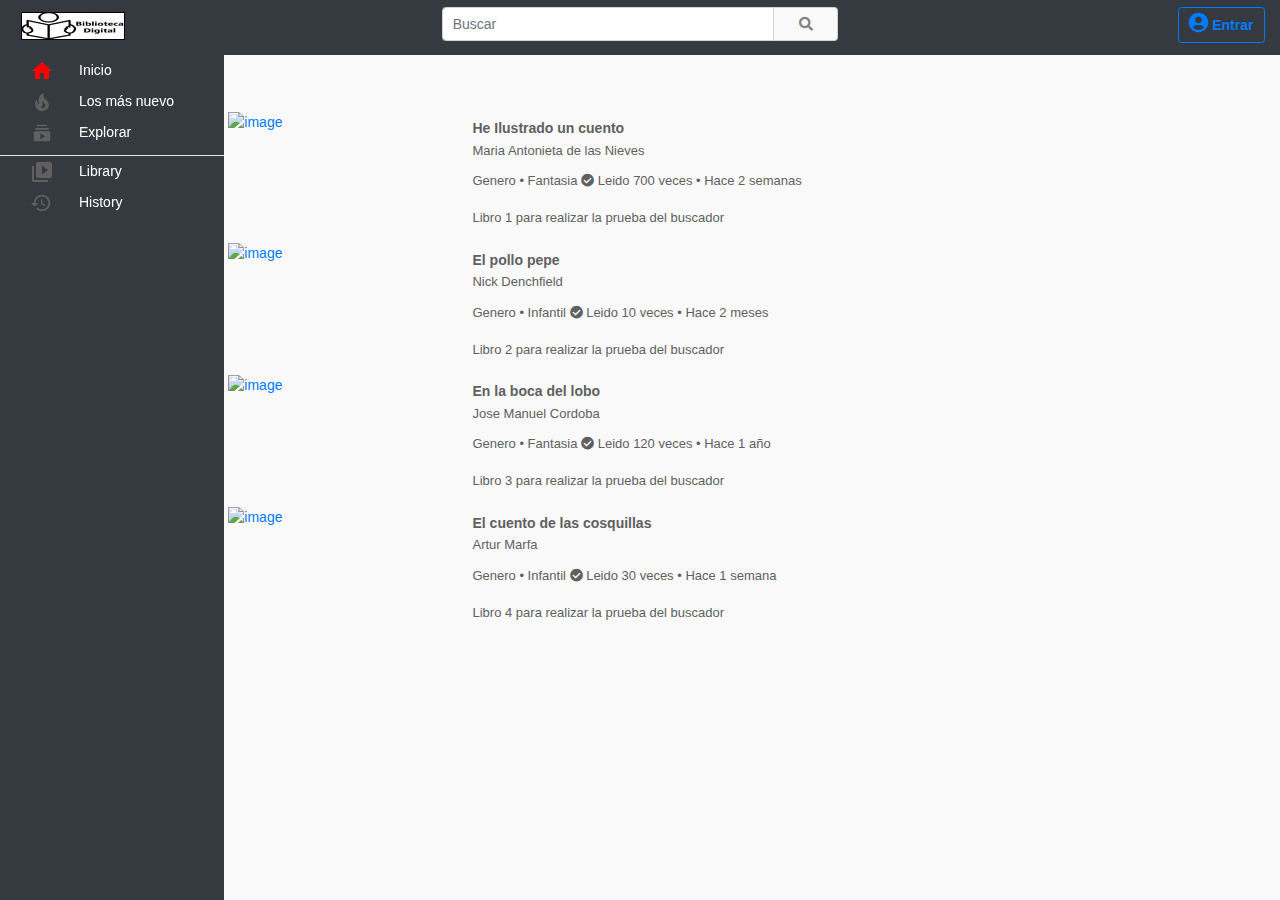
==== Practica 9/resultados.html @ be83bd9a "Practica del proyecto" ====
<!DOCTYPE html>
<html>
<head>
<head>
	<title>Biblioteca Virtual</title>
	<meta charset="utf-8">
  <meta name="viewport" content="width=device-width, initial-scale=1">
	 <link rel="stylesheet" type="text/css" href="css1/bootstrap.css">

 <link rel="stylesheet" type="text/css" href="css1/all.min.css">
 <link rel="stylesheet" type="text/css" href="css1/fontawesome.css"> 
 <link rel="stylesheet" type="text/css" href="css1/style.css">
 
 

</head>

 

</head>
<body>
<!-- Top navbar -->
<nav class="container-fluid fixed-top bg-dark pt-2 " id="top_nav"">
   	<div class="row">
  		<div class="col-4 pl-4">
    		<a class="navbar-brand" href="index.html"><img src="images/logo1.jpg"></a>
    	</div>
    	<div class="col-4">
    		<form action="result.html" method="get">
		    <div class="input-group mb-3">
			  <input type="text" class="form-control search" placeholder="Buscar">
			  <div class="input-group-append">
			    <button type="submit" class="btn btn-outline-secondary" data-toggle="tooltip" data-placement="bottom" title="Search!"><i class="fas fa-search"></i></button>
			  </div>
			</div>
		</form>
		</div>
		<div class="col-4 text-right">
			<a href="login.html" class="btn btn-outline-primary"><i class="fas fa-user-circle" style="font-size: 20px;"></i> <span style="font-size:14px; font-weight: 600;">Entrar</span></a>
		</div>
	</div>
</nav>
<!-- Top navbar -->

<!-- mobile top navbar -->
<nav class="container-fluid fixed-top bg-white pt-3" id="top_nav_mobile">
   	<div class="row">
  		<div class="col-3 pl-4">
    		<a class="navbar-brand" href="index.html"><img src="images/logo1.jpg" class="mb-2"></a>
    	</div>
    	<div class="col-7">
    		<form>
		    <div class="input-group mb-3">
			  <input type="text" class="form-control search" placeholder="Buscar">
			  <div class="input-group-append">
			    <button class="btn btn-outline-secondary" data-toggle="tooltip" data-placement="bottom" title="Search!"><i class="fas fa-search"></i></button>
			  </div>
			</div>
		</form>
		</div>
		<div class="col-2 text-right">
			<a href="login.html"><i class="fas fa-user-circle" style="font-size: 30px;"></i></a>
		</div>
	</div>
</nav>

	<!-- Barra Lateral -->
 <nav class="main-nav bg-dark">
      <ul>
        <li class="">
          <a href="index.html">
          	<span class="fa fa-2x">
	            <svg style="display: block; height: 24px; width: 24px;margin: auto;" viewBox="0 0 24 24">
				   <path d="M10 20v-6h4v6h5v-8h3L12 3 2 12h3v8" fill="red"></path>
				</svg>
			</span>
            <span class="nav-text" style="color: white">
                Inicio
            </span>
          </a>
        </li>

        <li class="has-subnav">
          <a href="trending.html">
          	<span class="fa fa-2x">
	            <svg style="display: block; height: 24px; width: 24px;margin: auto;" viewBox="0 0 24 24">
				  <path d="M17.53 11.2c-.23-.3-.5-.56-.76-.82-.65-.6-1.4-1.03-2.03-1.66-1.46-1.46-1.78-3.87-.85-5.72-.9.23-1.75.75-2.45 1.32C8.9 6.4 7.9 10.07 9.1 13.22c.04.1.08.2.08.33 0 .22-.15.42-.35.5-.22.1-.46.04-.64-.12-.06-.05-.1-.1-.15-.17-1.1-1.43-1.28-3.48-.53-5.12C5.87 10 5 12.3 5.12 14.47c.04.5.1 1 .27 1.5.14.6.4 1.2.72 1.73 1.04 1.73 2.87 2.97 4.84 3.22 2.1.27 4.35-.12 5.96-1.6 1.8-1.66 2.45-4.3 1.5-6.6l-.13-.26c-.2-.45-.47-.87-.78-1.25zm-3.1 6.3c-.28.24-.73.5-1.08.6-1.1.38-2.2-.16-2.88-.82 1.2-.28 1.9-1.16 2.1-2.05.17-.8-.14-1.46-.27-2.23-.12-.74-.1-1.37.2-2.06.15.38.35.76.58 1.06.76 1 1.95 1.44 2.2 2.8.04.14.06.28.06.43.03.82-.32 1.72-.92 2.26z" fill="#606060"></path>
				</svg>
			</span>
            <span class="nav-text" style="color: white">
           	  Los más nuevo
            </span>
          </a>
        </li>

        <li class="has-subnav mb-2">
          <a href="subscription.html">
           <span class="fa fa-2x">
	            <svg style="display: block; height: 24px; width: 24px;margin: auto;" viewBox="0 0 24 24">
				  <path d="M18.7 8.7H5.3V7h13.4v1.7zm-1.7-5H7v1.6h10V3.7zm3.3 8.3v6.7c0 1-.7 1.6-1.6 1.6H5.3c-1 0-1.6-.7-1.6-1.6V12c0-1 .7-1.7 1.6-1.7h13.4c1 0 1.6.8 1.6 1.7zm-5 3.3l-5-2.7V18l5-2.7z" fill="#606060"></path>
				</svg>
			</span>
            <span class="nav-text" style="color: white">
             Explorar
            </span>
          </a>
        </li>

        <li class="has-subnav border-top">
          <a href="library.html">
             <span class="fa fa-2x">
	            <svg style="display: block; height: 24px; width: 24px;margin: auto;" viewBox="0 0 24 24">
				  <path d="M4 6H2v14c0 1.1.9 2 2 2h14v-2H4V6zm16-4H8c-1.1 0-2 .9-2 2v12c0 1.1.9 2 2 2h12c1.1 0 2-.9 2-2V4c0-1.1-.9-2-2-2zm-8 12.5v-9l6 4.5-6 4.5z" fill="#606060"></path>
				</svg>
			</span>
            <span class="nav-text" style="color: white">
              Library
            </span>
          </a>
        </li>
        <li class="has-subnav">
          <a href="history.html">
             <span class="fa fa-2x">
	            <svg style="display: block; height: 24px; width: 24px;margin: auto;" viewBox="0 0 24 24">
				 <path d="M11.9 3.75c-4.55 0-8.23 3.7-8.23 8.25H.92l3.57 3.57.04.13 3.7-3.7H5.5c0-3.54 2.87-6.42 6.42-6.42 3.54 0 6.4 2.88 6.4 6.42s-2.86 6.42-6.4 6.42c-1.78 0-3.38-.73-4.54-1.9l-1.3 1.3c1.5 1.5 3.55 2.43 5.83 2.43 4.58 0 8.28-3.7 8.28-8.25 0-4.56-3.7-8.25-8.26-8.25zM11 8.33v4.6l3.92 2.3.66-1.1-3.2-1.9v-3.9H11z" fill="#606060"></path>
				</svg>
			</span>
            <span class="nav-text" style="color: white">
                History
            </span>
          </a>
        </li>
      </ul>
    </nav>
      <!-- main content -->
  <div class="row main_container">
    <div class="col-md-2"></div>
    <div class="col-md-10">
      <!-- content section -->    
      

        <div class="container-fluid mt-4">
          <a href="#">
            <div class="card">
              <div class="row">
                <div class="col-md-3">
                  <img src="images /cuentos/cuento1.jpg" alt="image" width="100%" height="138" />
                </div>
                <div class="col-md-7 p-0 pt-2">
                  <div class="row">
                    <div class="col-1 ml-2 mr-3 desc_hide">
                      <img id="img" width="48" src="https://yt3.ggpht.com/a-/AOh14GinKFFtcXMMwrPfhFbie8tgLV0vMzfvVFSMlw=s68-c-k-c0x00ffffff-no-rj-mo" class="rounded-circle">
                    </div>
                    <div class="col-10">
                      <p class="mb-1 title" title="Full Song: KHAIRIYAT (BONUS TRACK) | CHHICHHORE | Sushant, Shraddha | Pritam, Amitabh B|Arijit Singh">He Ilustrado un cuento</p>
                      <p class="subtitle">
                        Maria Antonieta de las Nieves
                      </p>
                      <p class="subtitle">
                        Genero • Fantasia <i class="fas fa-check-circle"></i> 
                        Leido 700 veces • Hace 2 semanas
                      </p>
                      <div class="short_description">
                        Libro 1 para realizar la prueba del buscador
                      </div>
                    </div>
                  </div>
                  
                </div>
              </div>
            </a>
          </div>
        </div>
        <div class="container-fluid mt-2">
          <a href="https://docs.google.com/viewer?a=v&pid=sites&srcid=ZGVmYXVsdGRvbWFpbnxhdXRvbm9taWFjdWVudG90ZXJhcGlhfGd4OjMyM2IyYjBkOTFjZmQwNjI">
            <div class="card">
              <div class="row">
                <div class="col-md-3">
                  <img src="images /cuentos/cuento2.jpg" alt="image" width="100%" height="138" />
                </div>
                <div class="col-md-7 p-0 pt-2">
                  <div class="row">
                    <div class="col-1 ml-2 mr-3 desc_hide">
                      <img id="img" width="48" src="https://yt3.ggpht.com/a-/AOh14GinKFFtcXMMwrPfhFbie8tgLV0vMzfvVFSMlw=s68-c-k-c0x00ffffff-no-rj-mo" class="rounded-circle">
                    </div>
                    <div class="col-10">
                      <p class="mb-1 title" title="Full Song: KHAIRIYAT (BONUS TRACK) | CHHICHHORE | Sushant, Shraddha | Pritam, Amitabh B|Arijit Singh">El pollo pepe</p>
                      <p class="subtitle">
                        Nick Denchfield
                      </p>
                      <p class="subtitle">
                        Genero • Infantil <i class="fas fa-check-circle"></i> 
                        Leido 10 veces • Hace 2 meses
                      </p>
                      <div class="short_description">
                        Libro 2 para realizar la prueba del buscador
                      </div>
                    </div>
                  </div>
                  
                </div>
              </div>
            </a>
          </div>
        </div>
        <div class="container-fluid mt-2">
          <a href="#">
            <div class="card">
              <div class="row">
                <div class="col-md-3">
                  <img src="images /cuentos/cuento3.jpg" alt="image" width="100%" height="138" />
                </div>
                <div class="col-md-7 p-0 pt-2">
                  <div class="row">
                    <div class="col-1 ml-2 mr-3 desc_hide">
                      <img id="img" width="48" src="https://booknet.com/es/reader/en-la-boca-del-lobo-b174453" class="rounded-circle">
                    </div>
                    <div class="col-10">
                      <p class="mb-1 title" title="Full Song: KHAIRIYAT (BONUS TRACK) | CHHICHHORE | Sushant, Shraddha | Pritam, Amitabh B|Arijit Singh">En la boca del lobo</p>
                      <p class="subtitle">
                        Jose Manuel Cordoba
                      </p>
                      <p class="subtitle">
                        Genero • Fantasia <i class="fas fa-check-circle"></i> 
                        Leido 120 veces • Hace 1 año
                      </p>
                      <div class="short_description">
                        Libro 3 para realizar la prueba del buscador
                      </div>
                    </div>
                  </div>
                  
                </div>
              </div>
            </a>
          </div>
        </div>
        <div class="container-fluid mt-2">
          <a href="#">
            <div class="card">
              <div class="row">
                <div class="col-md-3">
                  <img class="main_img" src="images /cuentos/cuento4.jpg" alt="image" width="100%" height="138" />
                </div>
                <div class="col-md-7 p-0 pt-2">
                  <div class="row">
                    <div class="col-1 ml-2 mr-3 desc_hide">
                      <img id="img" width="48" src="https://edukame.com/el-cuento-de-las-cosquillas" class="rounded-circle">
                    </div>
                    <div class="col-10">
                      <p class="mb-1 title" title="Full Song: KHAIRIYAT (BONUS TRACK) | CHHICHHORE | Sushant, Shraddha | Pritam, Amitabh B|Arijit Singh">El cuento de las cosquillas</p>
                      <p class="subtitle">
                        Artur Marfa
                      </p>
                      <p class="subtitle">
                        Genero • Infantil <i class="fas fa-check-circle"></i> 
                        Leido 30 veces • Hace 1 semana
                      </p>
                      <div class="short_description">
                        Libro 4 para realizar la prueba del buscador
                      </div>
                    </div>
                  </div>
                  
                </div>
              </div>
            </a>
          </div>
        </div>


        <!-- content Section -->

<p><br></p>
<p><br></p>

      </div>
    </div>
    <!-- main content -->
        <script src="js/jquery-3.5.1.min.js"></script>
    <script src="js/popper.min.js"></script>
    <script src="js/bootstrap.min.js"></script>

    <script>
      $(document).ready(function(){
        $('[data-toggle="tooltip"]').tooltip();   
      });
    </script>
</body>
</html>
---- Practica 9/css1/style.css ----
html,body{
	font-size: 14px;
    font-family: Roboto, Arial, sans-serif;
    background: #f9f9f9;
    padding-top: 0px;
    margin-top: 0px;
}

.search{
	    padding: 1px 10px;
    font-size: 14px;
}
.btn-outline-secondary{
	font-size: 14px;
	background: #f9f9f9;
	border:solid 1px #d3d3d3;
	color: #828282;
}
.btn-outline-secondary:hover{
	background: #f8f8f8;
	border:solid 1px #d3d3d3;
	color:#333;
}


.fa {
    position: relative;
    text-align: center;
    vertical-align: middle;
    font-size: 20px;
}
.fa-2x{
	padding-left: 30px;
	padding-right: 20px;
}
.main-nav {
    background: #fff;
    /*border-right: 1px solid #e5e5e5;*/
    position: fixed;
    z-index: 1;
    margin-top: 55px;

}
.main-nav>ul {
    margin: 0rem 0rem;
    padding-inline-start: 0px;
}

nav ul,
nav li {
    outline: 0;
    margin: 0;
}
.main-nav li:hover>a,
nav.main-nav li.active>a{
    color: #030303;
    background-color: #bdbdbd;
}

.main-nav .nav-text, .main-nav li>a{
  padding: 5px;
}

.main-nav li>a {
      border-collapse: collapse;
      border-spacing: 0;
      color: #030303;
      font-size: 1rem;
      text-decoration: none;

}
.container-fluid .card{
	background: #f9f9f9; 
	border:0;
}
.container-fluid a{
	text-decoration: none;
}
.container-fluid .card a .title{
	font-size: 14px;
	font-weight: bold;
}
.main_container{
	background: #f9f9f9; 
	padding-top: 90px;
	width: 100%;
	overflow-x: hidden;
}
.main_container .row{
	background: #f9f9f9;
}
.main_container a{
	text-decoration: none;
}
.main_container .card{
	border:0px;
}
.main_container .card p{
	color:#030303;
	font-size: 14px;
    line-height: 1.2rem;
    max-height: 2.5rem;
    font-weight: 600;
    overflow: hidden;
}

.main_container .grid_title{
	color: #030303;
    font-size: 1.4rem;
    font-weight: 500;
    line-height: 2.4rem;
}
.main_container hr{
	border-bottom: solid 4px #e0e0e0;
}
.card a .title{
	color: #606060;
    -webkit-line-clamp: 2;
    display: block;
    max-height: 4.8rem;
    overflow: hidden;
    font-size: 1.2rem;
    font-weight: 400;
    line-height: 1.5rem;
    -webkit-box-orient: vertical;
    text-overflow: ellipsis;
    white-space: normal;
    display: -webkit-box;
}
.card a .subtitle{
	color: #606060;
    font-size: 13px;
    max-height: 1.2rem;
    font-weight: 400;
    overflow: hidden;
}
.short_description{
	color: #606060;
    padding-top: 4px;
    margin-bottom: 8px;
    display: block;
    max-height: 3.2rem;
    overflow: hidden;
    font-size: 13px;
    font-weight: 100;
}
.accordion_btn{
	color: #909090;
	font-family: inherit;
	font-size: 14px;
	font-weight: bold;
}
table tr{
	font-size: 12px;
	color:#606060;
}

@media (min-width:35.1em) {
  .fa, button .fas{
    display: table-cell;
    width: 3rem;
    
  }
  
  .main-nav:hover,
nav.main-nav.expanded {
    width: 16rem;
    overflow: visible;
}
  
  .main-nav{
    top: 0;
    bottom: 0;
    height: 100%;
    left: 0;
    /*width: 5rem;*/
    overflow: hidden;
    -webkit-transition: width .05s linear;
    transition: width .05s linear;
    -webkit-transform: translateZ(0) scale(1, 1);
  }

  
  .main-nav li {
    position: relative;
    display: block;
    width: 16rem;
  }
  .main-nav li>a {
      position: relative;
      display: table;
      -webkit-transform: translateZ(0) scale(1, 1);
      -webkit-transition: all .1s linear;
      transition: all .1s linear;
  }

  .main-nav .nav-text {
      position: relative;
      display: table-cell;
      vertical-align: middle;
      width: 14rem;
  }
}


@media (max-width:35em) {
    
    .main-nav {
        background: #fff;
        border-right: 1px solid #e5e5e5;
        position: fixed;
        margin: 0;
        left: 0;
        bottom: 0;
        /*height: 5em;*/
        width: 100%;
    }
  
  .main-nav ul{
    display: table;
    width: 100%; 
    margin: auto;

  }
  
    .main-nav li{
      float: left;
      width: 20%;
      list-style-type: none;
      text-align: center;
    }
  
  .main-nav a{
    display: block;
    padding: 5px;
    /*height: 74px;*/
  }
  
  .main-nav i, .main-nav span{
    display: block;
    margin: auto;
  }
  
  .main-nav span{
    font-size: 14px;
  }
}

/*mobile look*/
@media only screen and (min-width: 600px) {
	#top_nav{
		display: block;
	}
	#top_nav_mobile{
		display: none;
	}
	.desc_hide{
		display: none;
	}
	
}
@media only screen and (max-width: 600px) {
	#top_nav{
		display: none;
	}
	#top_nav_mobile{
		display: block;
	}
	#hide_mobile{
		display: none;
	}
	.border-top{
		border:0px !important;
	}
	.mt-2{
		margin-top:0px;
	}
	#top_nav_mobile ul{
		text-align: center;
    margin: 0 auto;
    padding: 0px;
    display:table;
    overflow: hidden;
	}
	
	#top_nav_mobile .fa-2x{
		padding-left: 0px;
		padding-right: 0px;
		margin-left: auto;
	}
	#top_nav_mobile a{
		text-align: center;
	}
	.short_description{
		display: none;
	}
	.video_responsive{
		height: 250px;
	}
	.video_list_responsive{
		height:200px;
		margin-bottom: 5px;
	}
	.p-0{
		margin-left: 20px;
	}
	.w-2{
		max-width: 100px;
	}
	.container-fluid .profile{
		margin-top: 0px;
		margin-left: 10px;
		width: 150px;
		float: left;
	}

	.change_btn{
		text-align: left;
		width: 150px;
	}
	.container-fluid .p-4{
		padding: 0px;
	}
	.container-fluid .video_box{
	padding:0px 0px 0px 0px;
	margin: 0px;
	}
	.video_list{
		padding:0px;
	}
	.video_list .row{
		margin: 0px;
	}
	.watch_video .col-md-4{
		margin: 0px;
		padding: 0px;
	}
	.watch_video{
		padding: 0px;
	}
	.watch_video .col-md-5{
		padding: 0px;
	}
	.main-nav .mt-2{
		margin: 0px;
	}
	.main_container{
		padding-left: 0px;
		padding-right: 0px;
		margin: 0px;
	}
	.main_container .col-md-10{
		padding: 0px;
	}
	.main_container .container-fluid{
		padding: 0px;
	}
	/*.main_container .col-md-3 .img{
		height:180px;
	}*/

}
/*mobile look*/


/*switch toggle button*/
.switch {
  display: block;
}
.switch {
  position: relative;
  display: inline-block;
  vertical-align: top;
  width: 56px;
  height: 20px;
  padding: 3px;
  background-color: white;
  border-radius: 18px;
  box-shadow: inset 0 -1px white, inset 0 1px 1px rgba(0, 0, 0, 0.05);
  cursor: pointer;
  background-image: -webkit-linear-gradient(top, #eeeeee, white 25px);
  background-image: -moz-linear-gradient(top, #eeeeee, white 25px);
  background-image: -o-linear-gradient(top, #eeeeee, white 25px);
  background-image: linear-gradient(to bottom, #eeeeee, white 25px);
}

.switch-input {
  position: absolute;
  top: 0;
  left: 0;
  opacity: 0;
}

.switch-label {
  position: relative;
  display: block;
  height: inherit;
  font-size: 10px;
  text-transform: uppercase;
  background: #eceeef;
  border-radius: inherit;
  box-shadow: inset 0 1px 2px rgba(0, 0, 0, 0.12), inset 0 0 2px rgba(0, 0, 0, 0.15);
  -webkit-transition: 0.15s ease-out;
  -moz-transition: 0.15s ease-out;
  -o-transition: 0.15s ease-out;
  transition: 0.15s ease-out;
  -webkit-transition-property: opacity background;
  -moz-transition-property: opacity background;
  -o-transition-property: opacity background;
  transition-property: opacity background;
}
.switch-label:before, .switch-label:after {
  position: absolute;
  top: 50%;
  margin-top: -.5em;
  line-height: 1;
  -webkit-transition: inherit;
  -moz-transition: inherit;
  -o-transition: inherit;
  transition: inherit;
}
.switch-label:before {
  content: attr(data-off);
  right: 11px;
  color: #aaa;
  text-shadow: 0 1px rgba(255, 255, 255, 0.5);
}
.switch-label:after {
  content: attr(data-on);
  left: 11px;
  color: white;
  text-shadow: 0 1px rgba(0, 0, 0, 0.2);
  opacity: 0;
}
.switch-input:checked ~ .switch-label {
  background: #47a8d8;
  box-shadow: inset 0 1px 2px rgba(0, 0, 0, 0.15), inset 0 0 3px rgba(0, 0, 0, 0.2);
}
.switch-input:checked ~ .switch-label:before {
  opacity: 0;
}
.switch-input:checked ~ .switch-label:after {
  opacity: 1;
}

.switch-handle {
  position: absolute;
  top: 4px;
  left: 4px;
  width: 18px;
  height: 18px;
  background: white;
  border-radius: 10px;
  box-shadow: 1px 1px 5px rgba(0, 0, 0, 0.2);
  background-image: -webkit-linear-gradient(top, white 40%, #f0f0f0);
  background-image: -moz-linear-gradient(top, white 40%, #f0f0f0);
  background-image: -o-linear-gradient(top, white 40%, #f0f0f0);
  background-image: linear-gradient(to bottom, white 40%, #f0f0f0);
  -webkit-transition: left 0.15s ease-out;
  -moz-transition: left 0.15s ease-out;
  -o-transition: left 0.15s ease-out;
  transition: left 0.15s ease-out;
}
.switch-handle:before {
  content: '';
  position: absolute;
  top: 50%;
  left: 50%;
  margin: -6px 0 0 -6px;
  width: 12px;
  height: 12px;
  background: #f9f9f9;
  border-radius: 6px;
  box-shadow: inset 0 1px rgba(0, 0, 0, 0.02);
  background-image: -webkit-linear-gradient(top, #eeeeee, white);
  background-image: -moz-linear-gradient(top, #eeeeee, white);
  background-image: -o-linear-gradient(top, #eeeeee, white);
  background-image: linear-gradient(to bottom, #eeeeee, white);
}
.switch-input:checked ~ .switch-handle {
  left: 40px;
  box-shadow: -1px 1px 5px rgba(0, 0, 0, 0.2);
}


/*switch toggle button*/

.title{
	font-size: 18px;
	color:#030303;
}
#more {display: none;}
.slide{
	overflow:auto;
	white-space: nowrap;
}
.slide a {
  display: inline-block;
  color: white;
  text-align: center;
  padding: 14px;
  text-decoration: none;
}
::-webkit-scrollbar {
  height: 6px;              /* height of horizontal scrollbar ← You're missing this */
  width: 6px;               /* width of vertical scrollbar */
  border: 1px solid #d5d5d5;
}
/* Track */
::-webkit-scrollbar-track {
  box-shadow: inset 0 0 5px grey; 
  border-radius: 10px;
}
 
/* Handle */
::-webkit-scrollbar-thumb {
  background: black; 
  border-radius: 10px;
}

/* Handle on hover */
::-webkit-scrollbar-thumb:hover {
  background: red; 
}

.input_comment{
	width: 100%;
	border:0px;
	border-bottom: solid 1px #dee2e6;
	background: transparent;
}
.input_comment:focus {
  outline:none;
}
.profile{
	margin-top: 100px;
	margin-left: -50px;
}
.profile_title{
	font-size: 18px;
	font-weight: bold;
	color:red;
	text-transform: capitalize;
}
.profile_title1{
	color:#606060;
}
.watch_video{
	padding:0px 20px;
	margin-top: 60px;
}
.video_box{
	padding:0px 10px 0px 20px;
	margin: 0px;
}
.video_list{
	padding-left: 0px;
}
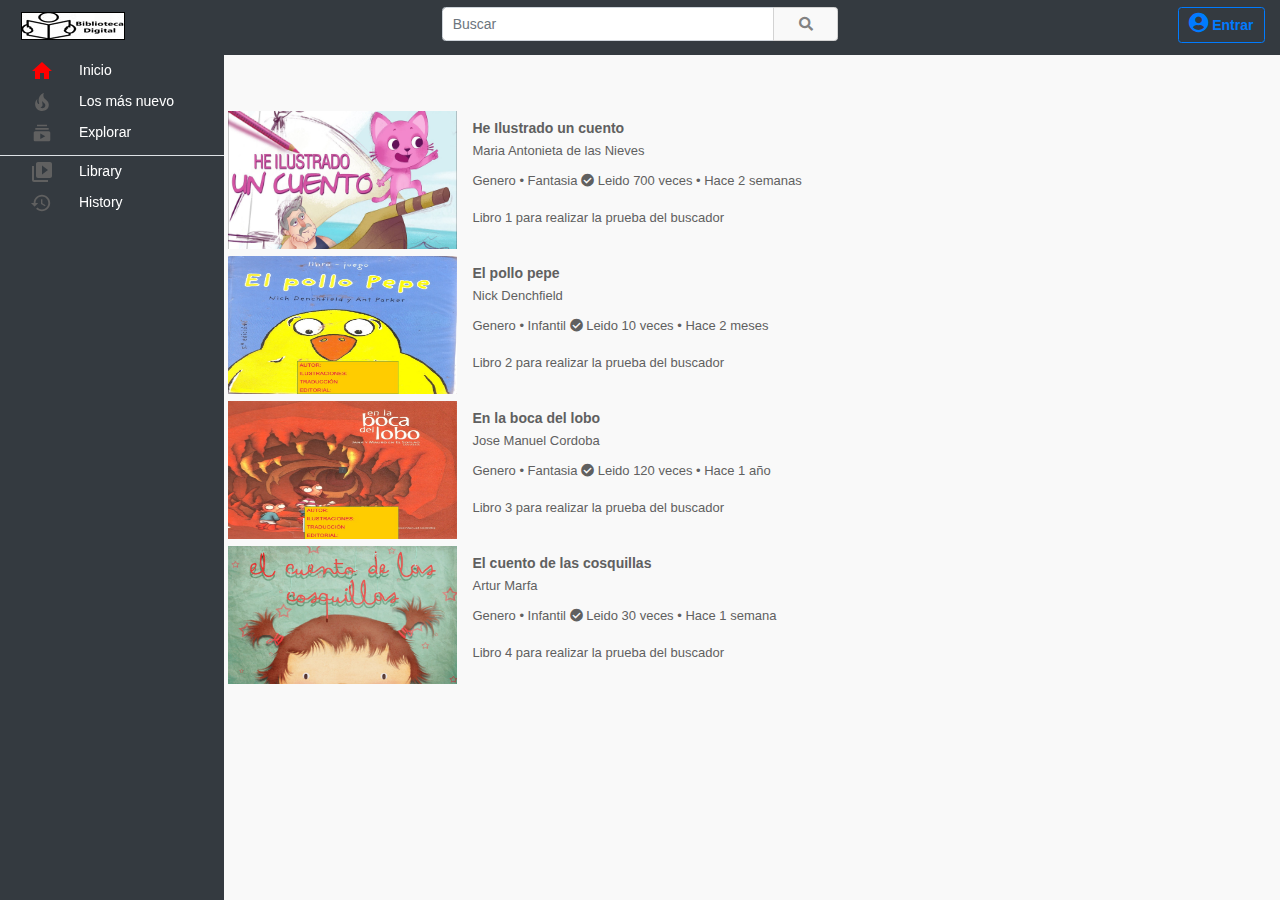
==== commit f9d1542a: "Update resultados.html" ====
--- a/Practica 9/resultados.html
+++ b/Practica 9/resultados.html
@@ -144,7 +144,7 @@
             <div class="card">
               <div class="row">
                 <div class="col-md-3">
-                  <img src="images /cuentos/cuento1.jpg" alt="image" width="100%" height="138" />
+                  <img src="images/cuentos/cuento1.jpg" alt="image" width="100%" height="138" />
                 </div>
                 <div class="col-md-7 p-0 pt-2">
                   <div class="row">
@@ -176,7 +176,7 @@
             <div class="card">
               <div class="row">
                 <div class="col-md-3">
-                  <img src="images /cuentos/cuento2.jpg" alt="image" width="100%" height="138" />
+                  <img src="images/cuentos/cuento2.jpg" alt="image" width="100%" height="138" />
                 </div>
                 <div class="col-md-7 p-0 pt-2">
                   <div class="row">
@@ -208,7 +208,7 @@
             <div class="card">
               <div class="row">
                 <div class="col-md-3">
-                  <img src="images /cuentos/cuento3.jpg" alt="image" width="100%" height="138" />
+                  <img src="images/cuentos/cuento3.jpg" alt="image" width="100%" height="138" />
                 </div>
                 <div class="col-md-7 p-0 pt-2">
                   <div class="row">
@@ -240,7 +240,7 @@
             <div class="card">
               <div class="row">
                 <div class="col-md-3">
-                  <img class="main_img" src="images /cuentos/cuento4.jpg" alt="image" width="100%" height="138" />
+                  <img class="main_img" src="images/cuentos/cuento4.jpg" alt="image" width="100%" height="138" />
                 </div>
                 <div class="col-md-7 p-0 pt-2">
                   <div class="row">
@@ -287,4 +287,4 @@
       });
     </script>
 </body>
-</html>+</html>
